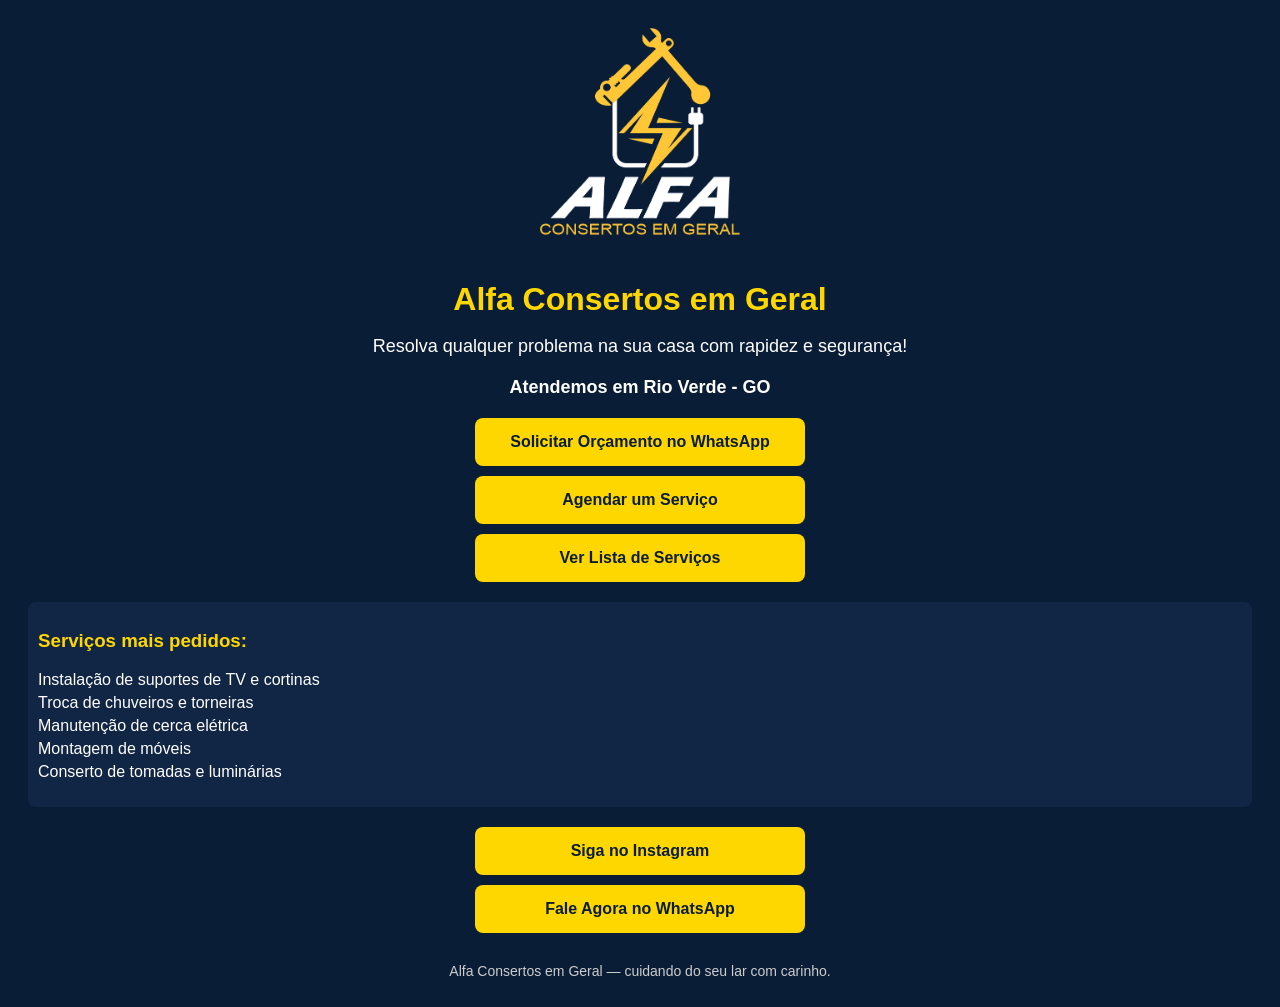
==== index.html @ b8e145f2 "add site files" ====
<!DOCTYPE html>
<html lang="pt-BR">
<head>
  <meta charset="UTF-8">
  <meta name="viewport" content="width=device-width, initial-scale=1">
  <title>Central Alfa Consertos em Geral</title>
  <style>
    body {
      background-color: #0A1D36;
      color: #fff;
      font-family: Arial, sans-serif;
      text-align: center;
      padding: 20px;
    }
    h1 {
      color: #FFD700;
      margin-bottom: 10px;
    }
    p {
      margin-bottom: 20px;
      font-size: 18px;
    }
    .button {
      display: block;
      background-color: #FFD700;
      color: #0A1D36;
      text-decoration: none;
      padding: 15px;
      margin: 10px auto;
      border-radius: 8px;
      width: 90%;
      max-width: 300px;
      font-weight: bold;
      transition: 0.3s;
    }
    .button:hover {
      background-color: #FFA500;
    }
    .services {
      text-align: left;
      margin: 20px 0;
      padding: 10px;
      background-color: #112544;
      border-radius: 8px;
    }
    .services h3 {
      color: #FFD700;
    }
    .services ul {
      list-style: none;
      padding: 0;
      font-size: 16px;
    }
    .services ul li {
      margin: 5px 0;
    }
    .footer {
      margin-top: 30px;
      font-size: 14px;
      color: #ccc;
    }
    img.logo {
      max-width: 200px;
      margin-bottom: 20px;
    }
  </style>
</head>
<body>

  <img src="logo.png" alt="Alfa Consertos em Geral" class="logo">

  <h1>Alfa Consertos em Geral</h1>
  <p>Resolva qualquer problema na sua casa com rapidez e segurança!</p>
  <p><strong>Atendemos em Rio Verde - GO</strong></p>

  <a href="https://wa.me/5564999018443" class="button">Solicitar Orçamento no WhatsApp</a>
  <a href="https://wa.me/5564999018443" class="button">Agendar um Serviço</a>
  <a href="servicos.html" class="button">Ver Lista de Serviços</a>

  <div class="services" id="servicos">
    <h3>Serviços mais pedidos:</h3>
    <ul>
      <li>Instalação de suportes de TV e cortinas</li>
      <li>Troca de chuveiros e torneiras</li>
      <li>Manutenção de cerca elétrica</li>
      <li>Montagem de móveis</li>
      <li>Conserto de tomadas e luminárias</li>
    </ul>
  </div>

  <a href="https://www.instagram.com/alfa_consertosgerais?igsh=MWU2eDN0eHI1eWJycw==" class="button">Siga no Instagram</a>
  <a href="https://wa.me/5564999018443" class="button">Fale Agora no WhatsApp</a>

  <div class="footer">
    Alfa Consertos em Geral — cuidando do seu lar com carinho.
  </div>

</body>
</html>
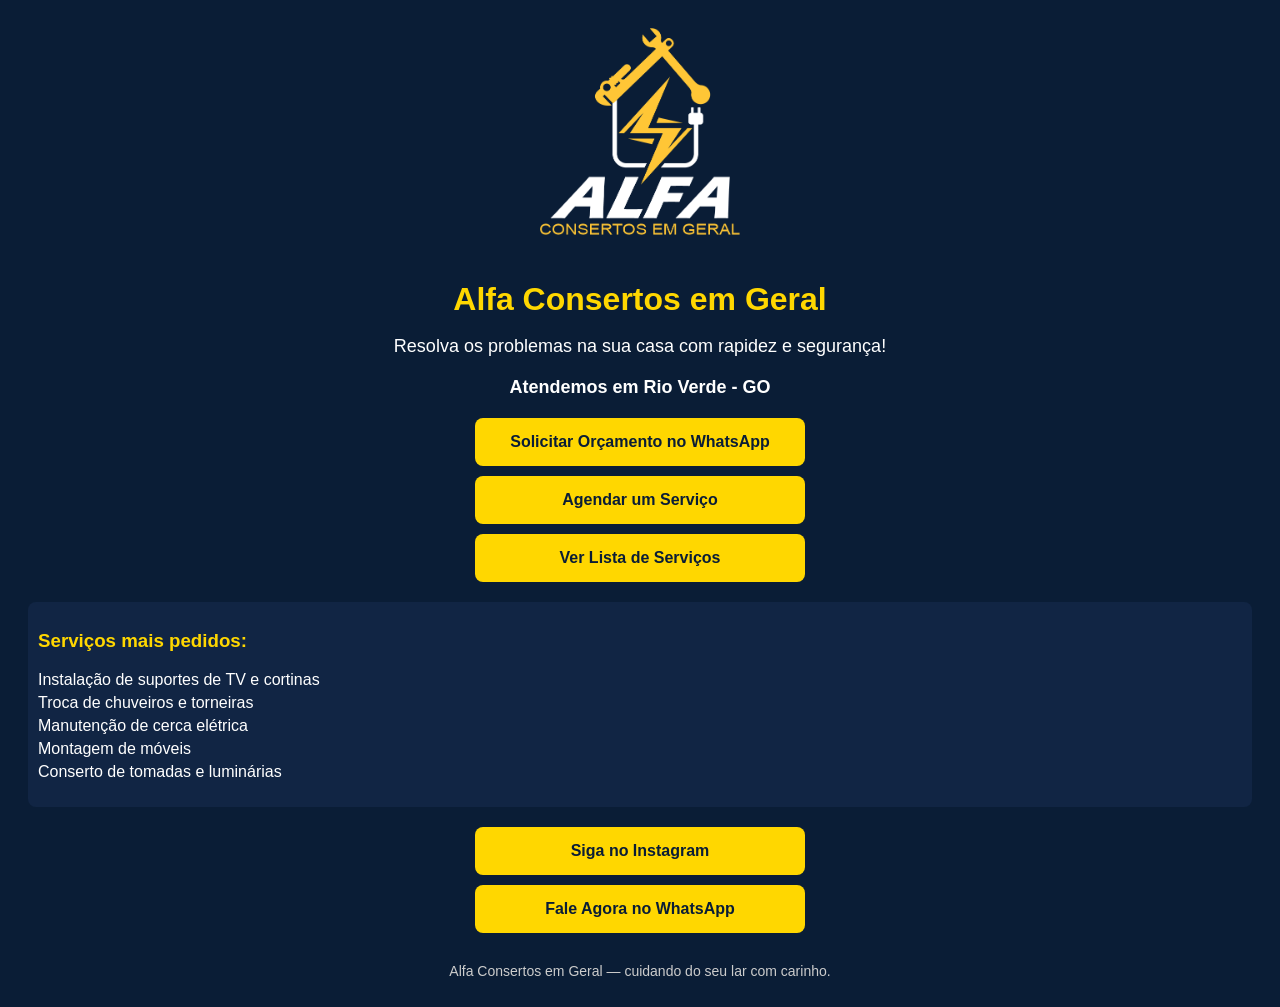
==== commit d63a8121: "index.html" ====
--- a/index.html
+++ b/index.html
@@ -70,7 +70,7 @@
   <img src="logo.png" alt="Alfa Consertos em Geral" class="logo">
 
   <h1>Alfa Consertos em Geral</h1>
-  <p>Resolva qualquer problema na sua casa com rapidez e segurança!</p>
+  <p>Resolva os problemas na sua casa com rapidez e segurança!</p>
   <p><strong>Atendemos em Rio Verde - GO</strong></p>
 
   <a href="https://wa.me/5564999018443" class="button">Solicitar Orçamento no WhatsApp</a>
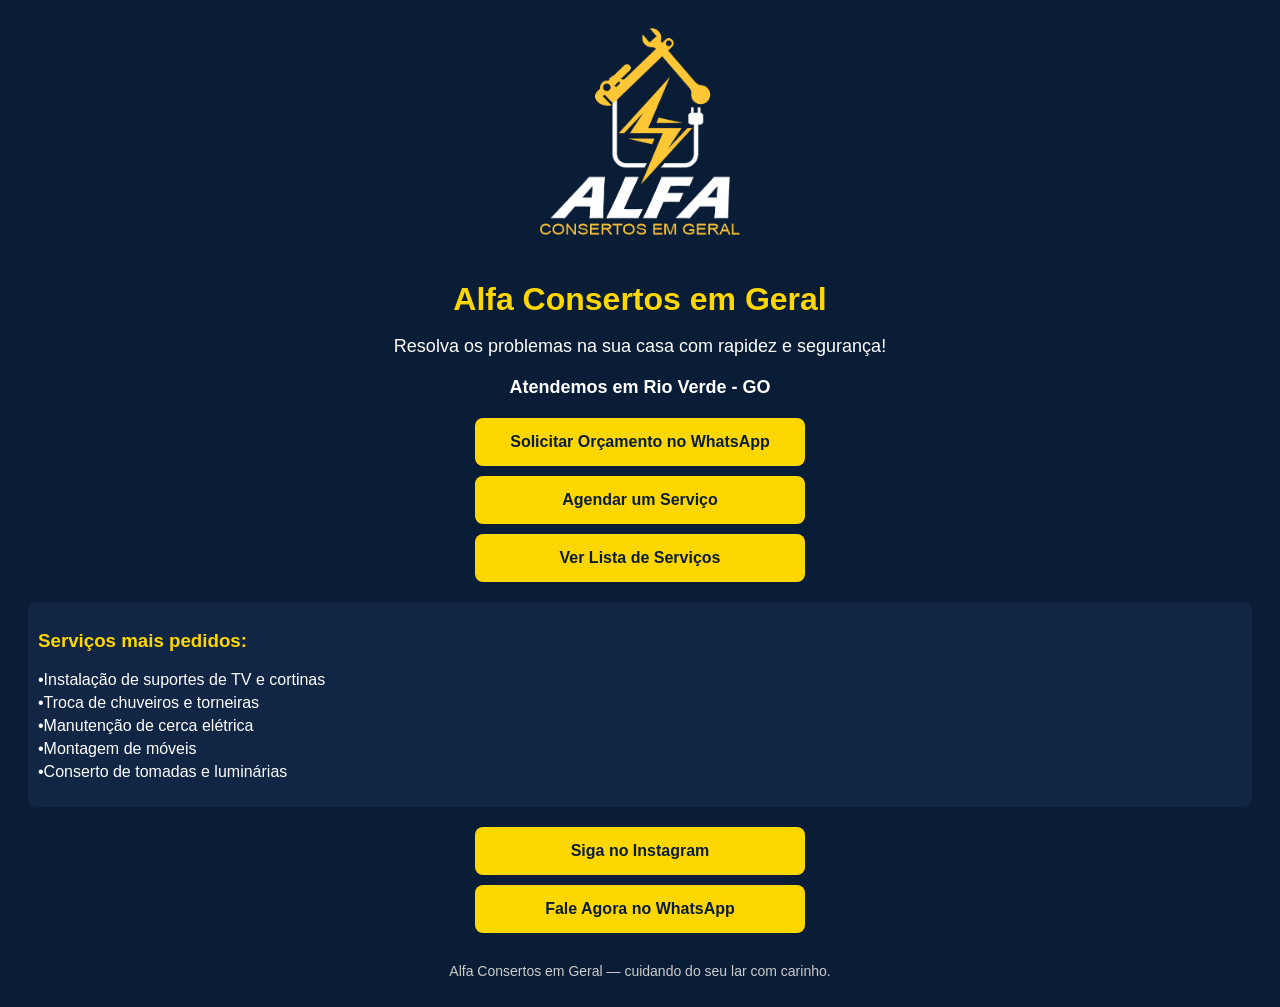
==== commit 6f128714: "Atualizar o index.html" ====
--- a/index.html
+++ b/index.html
@@ -80,11 +80,11 @@
   <div class="services" id="servicos">
     <h3>Serviços mais pedidos:</h3>
     <ul>
-      <li>Instalação de suportes de TV e cortinas</li>
-      <li>Troca de chuveiros e torneiras</li>
-      <li>Manutenção de cerca elétrica</li>
-      <li>Montagem de móveis</li>
-      <li>Conserto de tomadas e luminárias</li>
+      <li>•Instalação de suportes de TV e cortinas</li>
+      <li>•Troca de chuveiros e torneiras</li>
+      <li>•Manutenção de cerca elétrica</li>
+      <li>•Montagem de móveis</li>
+      <li>•Conserto de tomadas e luminárias</li>
     </ul>
   </div>
 
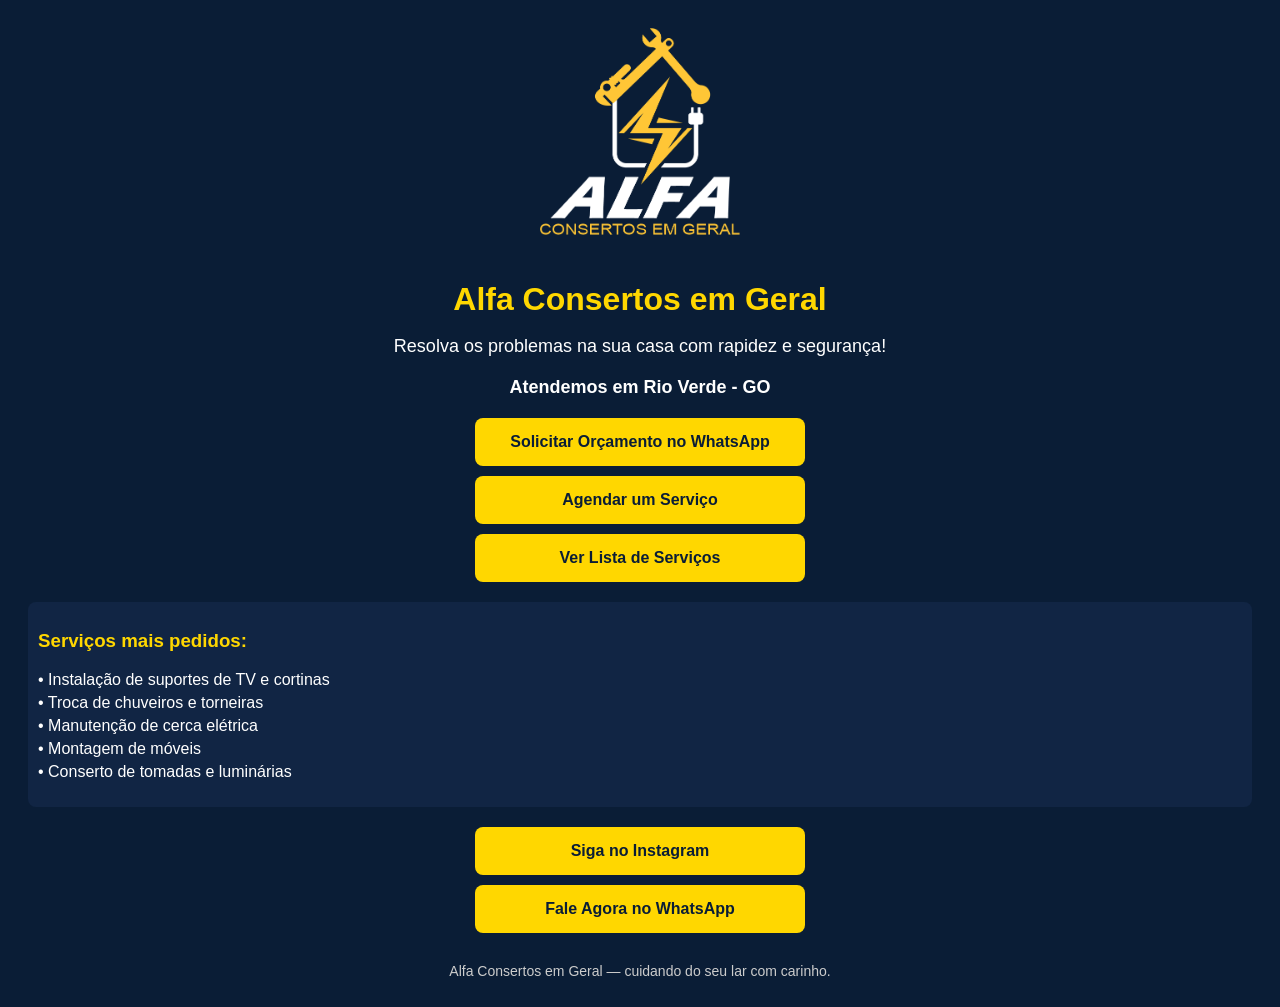
==== commit 21aaf18e: "Atualizar o index.html" ====
--- a/index.html
+++ b/index.html
@@ -80,11 +80,11 @@
   <div class="services" id="servicos">
     <h3>Serviços mais pedidos:</h3>
     <ul>
-      <li>•Instalação de suportes de TV e cortinas</li>
-      <li>•Troca de chuveiros e torneiras</li>
-      <li>•Manutenção de cerca elétrica</li>
-      <li>•Montagem de móveis</li>
-      <li>•Conserto de tomadas e luminárias</li>
+      <li>• Instalação de suportes de TV e cortinas</li>
+      <li>• Troca de chuveiros e torneiras</li>
+      <li>• Manutenção de cerca elétrica</li>
+      <li>• Montagem de móveis</li>
+      <li>• Conserto de tomadas e luminárias</li>
     </ul>
   </div>
 
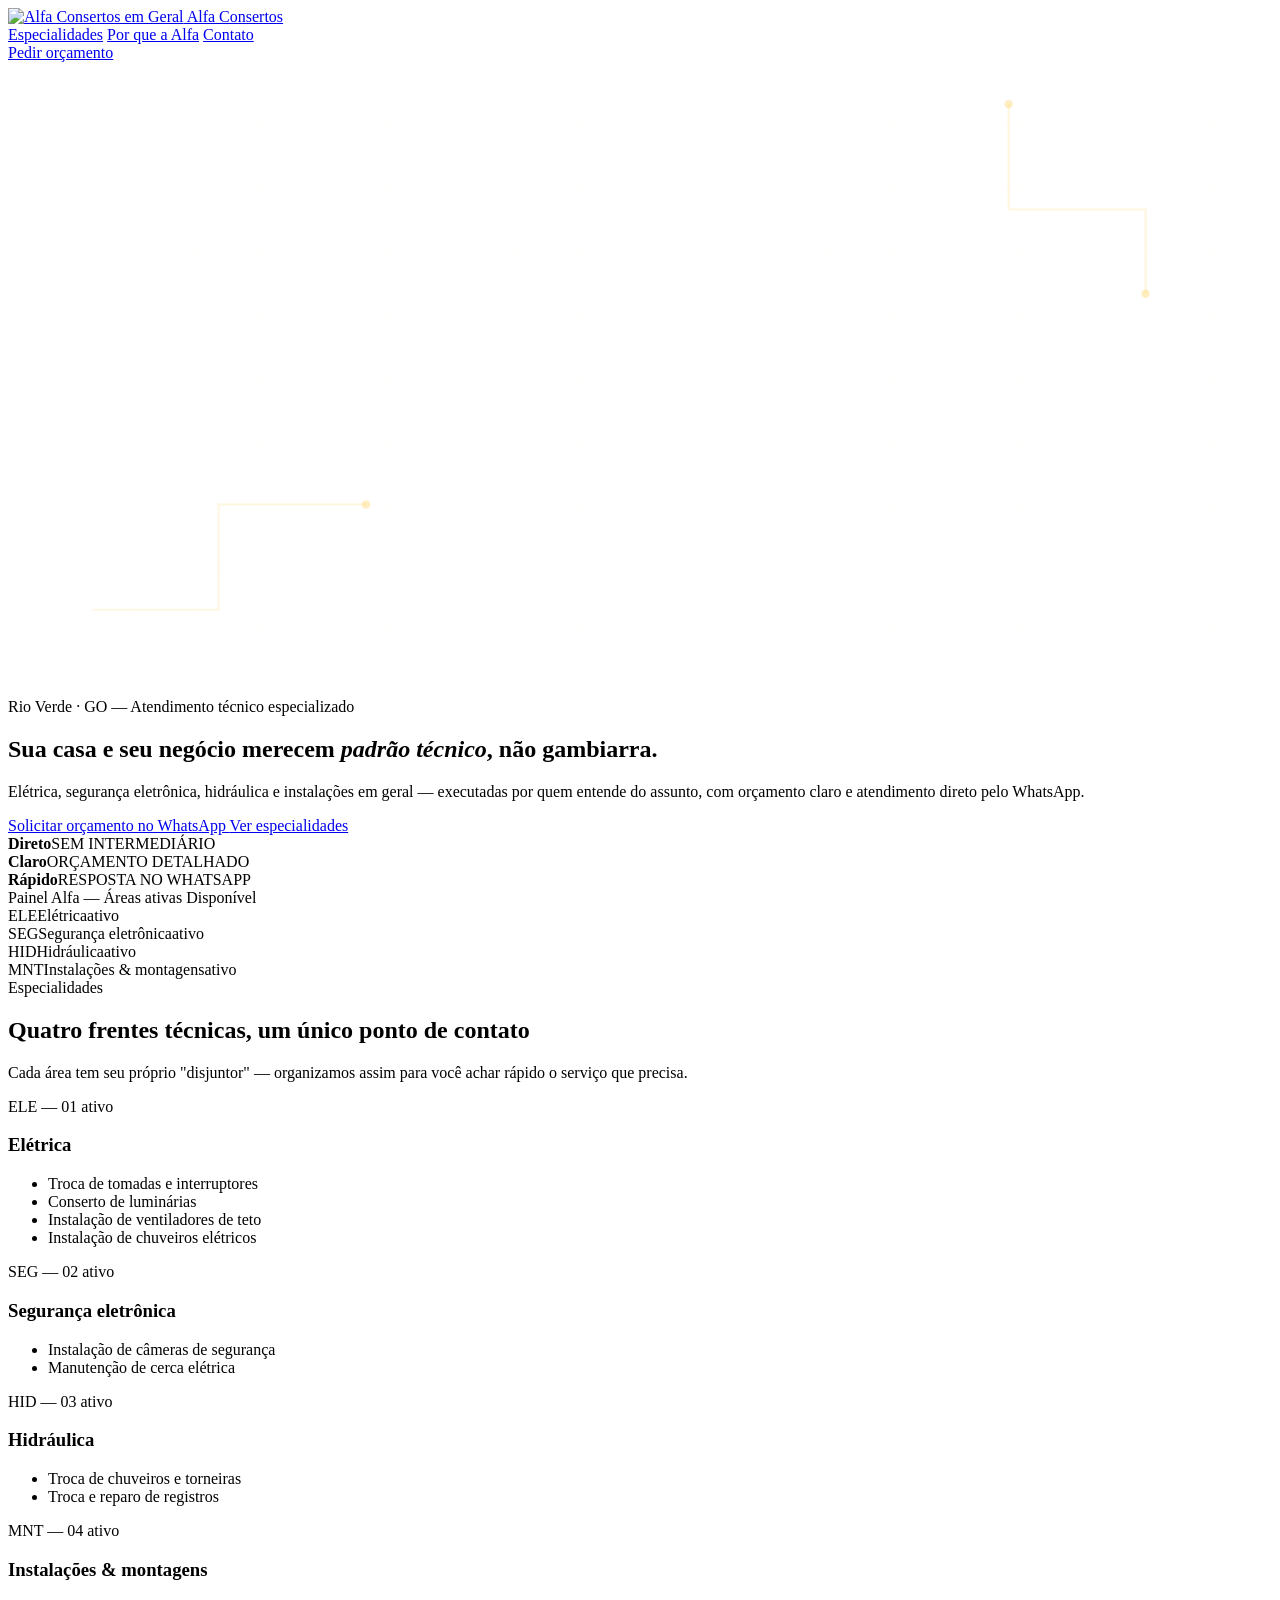
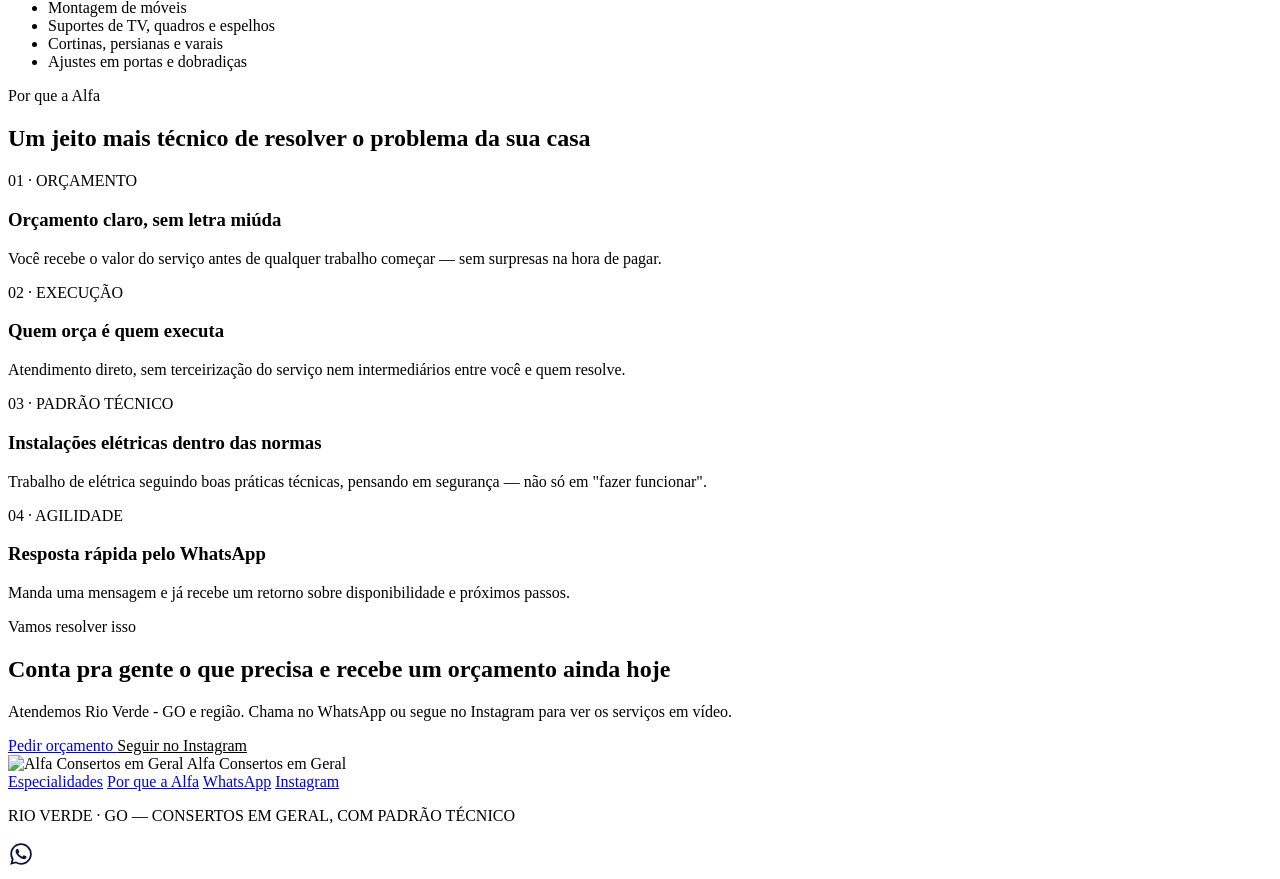
==== commit dd1d99da: "Revise index.html for SEO and content updates Updated the HTML structure, including meta tags, heade" ====
--- a/index.html
+++ b/index.html
@@ -1,99 +1,274 @@
 <!DOCTYPE html>
 <html lang="pt-BR">
 <head>
-  <meta charset="UTF-8">
-  <meta name="viewport" content="width=device-width, initial-scale=1">
-  <title>Central Alfa Consertos em Geral</title>
-  <style>
-    body {
-      background-color: #0A1D36;
-      color: #fff;
-      font-family: Arial, sans-serif;
-      text-align: center;
-      padding: 20px;
-    }
-    h1 {
-      color: #FFD700;
-      margin-bottom: 10px;
-    }
-    p {
-      margin-bottom: 20px;
-      font-size: 18px;
-    }
-    .button {
-      display: block;
-      background-color: #FFD700;
-      color: #0A1D36;
-      text-decoration: none;
-      padding: 15px;
-      margin: 10px auto;
-      border-radius: 8px;
-      width: 90%;
-      max-width: 300px;
-      font-weight: bold;
-      transition: 0.3s;
-    }
-    .button:hover {
-      background-color: #FFA500;
-    }
-    .services {
-      text-align: left;
-      margin: 20px 0;
-      padding: 10px;
-      background-color: #112544;
-      border-radius: 8px;
-    }
-    .services h3 {
-      color: #FFD700;
-    }
-    .services ul {
-      list-style: none;
-      padding: 0;
-      font-size: 16px;
-    }
-    .services ul li {
-      margin: 5px 0;
-    }
-    .footer {
-      margin-top: 30px;
-      font-size: 14px;
-      color: #ccc;
-    }
-    img.logo {
-      max-width: 200px;
-      margin-bottom: 20px;
-    }
-  </style>
+<meta charset="UTF-8">
+<meta name="viewport" content="width=device-width, initial-scale=1">
+<title>Alfa Consertos em Geral | Manutenção Técnica Residencial e Comercial em Rio Verde - GO</title>
+<meta name="description" content="Elétrica, segurança eletrônica, hidráulica e instalações em geral, com padrão técnico. Atendimento rápido em Rio Verde - GO. Peça seu orçamento pelo WhatsApp.">
+
+<!-- Open Graph -->
+<meta property="og:type" content="website">
+<meta property="og:title" content="Alfa Consertos em Geral — Especialistas em Elétrica, Segurança e Instalações">
+<meta property="og:description" content="Manutenção residencial e comercial com padrão técnico em Rio Verde - GO. Orçamento rápido pelo WhatsApp.">
+<meta property="og:image" content="assets/favicon-512.png">
+<meta property="og:locale" content="pt_BR">
+
+<link rel="icon" type="image/png" sizes="512x512" href="assets/favicon-512.png">
+<link rel="icon" type="image/png" sizes="32x32" href="assets/favicon-32.png">
+<link rel="apple-touch-icon" href="assets/favicon-180.png">
+
+<link rel="preconnect" href="https://fonts.googleapis.com">
+<link rel="preconnect" href="https://fonts.gstatic.com" crossorigin>
+<link href="https://fonts.googleapis.com/css2?family=Space+Grotesk:wght@500;700&family=Inter:wght@400;500;600;700&family=JetBrains+Mono:wght@400;500&display=swap" rel="stylesheet">
+<link rel="stylesheet" href="style.css">
+
+<script type="application/ld+json">
+{
+  "@context": "https://schema.org",
+  "@type": "LocalBusiness",
+  "name": "Alfa Consertos em Geral",
+  "image": "assets/favicon-512.png",
+  "description": "Serviços técnicos de elétrica, segurança eletrônica, hidráulica e instalações em geral.",
+  "areaServed": "Rio Verde, GO",
+  "address": {
+    "@type": "PostalAddress",
+    "addressLocality": "Rio Verde",
+    "addressRegion": "GO",
+    "addressCountry": "BR"
+  },
+  "telephone": "+5564981078441",
+  "sameAs": ["https://www.instagram.com/alfa_consertosgerais"]
+}
+</script>
 </head>
 <body>
-
-  <img src="logo.png" alt="Alfa Consertos em Geral" class="logo">
-
-  <h1>Alfa Consertos em Geral</h1>
-  <p>Resolva os problemas na sua casa com rapidez e segurança!</p>
-  <p><strong>Atendemos em Rio Verde - GO</strong></p>
-
-  <a href="https://wa.me/5564999018443" class="button">Solicitar Orçamento no WhatsApp</a>
-  <a href="https://wa.me/5564999018443" class="button">Agendar um Serviço</a>
-  <a href="servicos.html" class="button">Ver Lista de Serviços</a>
-
-  <div class="services" id="servicos">
-    <h3>Serviços mais pedidos:</h3>
-    <ul>
-      <li>• Instalação de suportes de TV e cortinas</li>
-      <li>• Troca de chuveiros e torneiras</li>
-      <li>• Manutenção de cerca elétrica</li>
-      <li>• Montagem de móveis</li>
-      <li>• Conserto de tomadas e luminárias</li>
-    </ul>
+<script>document.documentElement.classList.add('has-js');</script>
+
+<header class="site-header">
+  <div class="wrap">
+    <a href="#topo" class="brand">
+      <img src="assets/logo.png" alt="Alfa Consertos em Geral">
+      Alfa Consertos
+    </a>
+    <nav class="nav-links hide-mobile">
+      <a href="#especialidades">Especialidades</a>
+      <a href="#diferenciais">Por que a Alfa</a>
+      <a href="#contato">Contato</a>
+    </nav>
+    <a class="btn btn-primary header-cta" href="https://wa.me/5564981078441?text=Ol%C3%A1!%20Vi%20o%20site%20da%20Alfa%20Consertos%20e%20gostaria%20de%20um%20or%C3%A7amento." target="_blank" rel="noopener">
+      Pedir orçamento
+    </a>
   </div>
-
-  <a href="https://www.instagram.com/alfa_consertosgerais?igsh=MWU2eDN0eHI1eWJycw==" class="button">Siga no Instagram</a>
-  <a href="https://wa.me/5564999018443" class="button">Fale Agora no WhatsApp</a>
-
-  <div class="footer">
-    Alfa Consertos em Geral — cuidando do seu lar com carinho.
+</header>
+
+<main id="topo">
+
+  <!-- HERO -->
+  <section class="hero">
+    <svg class="hero-schematic" viewBox="0 0 1200 600" preserveAspectRatio="xMidYMid slice" aria-hidden="true">
+      <defs>
+        <pattern id="grid" width="60" height="60" patternUnits="userSpaceOnUse">
+          <path d="M 60 0 L 0 0 0 60" fill="none" stroke="#ffc736" stroke-opacity="0.05" stroke-width="1"/>
+        </pattern>
+      </defs>
+      <rect width="1200" height="600" fill="url(#grid)"/>
+      <path d="M950,40 L950,140 L1080,140 L1080,220" fill="none" stroke="#ffc736" stroke-opacity="0.16" stroke-width="2"/>
+      <circle cx="950" cy="40" r="4" fill="#ffc736" fill-opacity="0.3"/>
+      <circle cx="1080" cy="220" r="4" fill="#ffc736" fill-opacity="0.3"/>
+      <path d="M80,520 L200,520 L200,420 L340,420" fill="none" stroke="#ffc736" stroke-opacity="0.14" stroke-width="2"/>
+      <circle cx="340" cy="420" r="4" fill="#ffc736" fill-opacity="0.3"/>
+    </svg>
+
+    <div class="wrap">
+      <div class="hero-grid">
+        <div>
+          <span class="eyebrow">Rio Verde · GO — Atendimento técnico especializado</span>
+          <h1>Sua casa e seu negócio merecem <em>padrão técnico</em>, não gambiarra.</h1>
+          <p class="lede">
+            Elétrica, segurança eletrônica, hidráulica e instalações em geral —
+            executadas por quem entende do assunto, com orçamento claro e
+            atendimento direto pelo WhatsApp.
+          </p>
+          <div class="hero-actions">
+            <a class="btn btn-primary" href="https://wa.me/5564981078441?text=Ol%C3%A1!%20Vi%20o%20site%20da%20Alfa%20Consertos%20e%20gostaria%20de%20um%20or%C3%A7amento." target="_blank" rel="noopener">
+              Solicitar orçamento no WhatsApp
+            </a>
+            <a class="btn btn-ghost" href="#especialidades">Ver especialidades</a>
+          </div>
+          <div class="trust-bar">
+            <div class="trust-item"><strong>Direto</strong><span>SEM INTERMEDIÁRIO</span></div>
+            <div class="trust-item"><strong>Claro</strong><span>ORÇAMENTO DETALHADO</span></div>
+            <div class="trust-item"><strong>Rápido</strong><span>RESPOSTA NO WHATSAPP</span></div>
+          </div>
+        </div>
+
+        <div class="panel-card" data-reveal>
+          <div class="panel-card-header">
+            <span>Painel Alfa — Áreas ativas</span>
+            <span class="panel-status">Disponível</span>
+          </div>
+          <div class="panel-rows">
+            <div class="panel-row"><span class="code">ELE</span><span class="label">Elétrica</span><span class="status-led">ativo</span></div>
+            <div class="panel-row"><span class="code">SEG</span><span class="label">Segurança eletrônica</span><span class="status-led">ativo</span></div>
+            <div class="panel-row"><span class="code">HID</span><span class="label">Hidráulica</span><span class="status-led">ativo</span></div>
+            <div class="panel-row"><span class="code">MNT</span><span class="label">Instalações &amp; montagens</span><span class="status-led">ativo</span></div>
+          </div>
+        </div>
+      </div>
+    </div>
+  </section>
+
+  <!-- ESPECIALIDADES -->
+  <section id="especialidades" class="section-alt">
+    <div class="wrap">
+      <div class="section-head" data-reveal>
+        <span class="eyebrow">Especialidades</span>
+        <h2>Quatro frentes técnicas, um único ponto de contato</h2>
+        <p>Cada área tem seu próprio "disjuntor" — organizamos assim para você achar rápido o serviço que precisa.</p>
+      </div>
+
+      <div class="breaker-grid">
+        <article class="breaker" data-reveal>
+          <div class="breaker-top">
+            <span class="breaker-code">ELE — 01</span>
+            <span class="breaker-led">ativo</span>
+          </div>
+          <h3>Elétrica</h3>
+          <ul>
+            <li>Troca de tomadas e interruptores</li>
+            <li>Conserto de luminárias</li>
+            <li>Instalação de ventiladores de teto</li>
+            <li>Instalação de chuveiros elétricos</li>
+          </ul>
+        </article>
+
+        <article class="breaker" data-reveal>
+          <div class="breaker-top">
+            <span class="breaker-code">SEG — 02</span>
+            <span class="breaker-led">ativo</span>
+          </div>
+          <h3>Segurança eletrônica</h3>
+          <ul>
+            <li>Instalação de câmeras de segurança</li>
+            <li>Manutenção de cerca elétrica</li>
+          </ul>
+        </article>
+
+        <article class="breaker" data-reveal>
+          <div class="breaker-top">
+            <span class="breaker-code">HID — 03</span>
+            <span class="breaker-led">ativo</span>
+          </div>
+          <h3>Hidráulica</h3>
+          <ul>
+            <li>Troca de chuveiros e torneiras</li>
+            <li>Troca e reparo de registros</li>
+          </ul>
+        </article>
+
+        <article class="breaker" data-reveal>
+          <div class="breaker-top">
+            <span class="breaker-code">MNT — 04</span>
+            <span class="breaker-led">ativo</span>
+          </div>
+          <h3>Instalações &amp; montagens</h3>
+          <ul>
+            <li>Montagem de móveis</li>
+            <li>Suportes de TV, quadros e espelhos</li>
+            <li>Cortinas, persianas e varais</li>
+            <li>Ajustes em portas e dobradiças</li>
+          </ul>
+        </article>
+      </div>
+    </div>
+  </section>
+
+  <!-- DIFERENCIAIS -->
+  <section id="diferenciais">
+    <div class="wrap">
+      <div class="section-head" data-reveal>
+        <span class="eyebrow">Por que a Alfa</span>
+        <h2>Um jeito mais técnico de resolver o problema da sua casa</h2>
+      </div>
+
+      <div class="diff-list" data-reveal>
+        <div class="diff-item">
+          <span class="diff-tag">01 · ORÇAMENTO</span>
+          <div>
+            <h3>Orçamento claro, sem letra miúda</h3>
+            <p>Você recebe o valor do serviço antes de qualquer trabalho começar — sem surpresas na hora de pagar.</p>
+          </div>
+        </div>
+        <div class="diff-item">
+          <span class="diff-tag">02 · EXECUÇÃO</span>
+          <div>
+            <h3>Quem orça é quem executa</h3>
+            <p>Atendimento direto, sem terceirização do serviço nem intermediários entre você e quem resolve.</p>
+          </div>
+        </div>
+        <div class="diff-item">
+          <span class="diff-tag">03 · PADRÃO TÉCNICO</span>
+          <div>
+            <h3>Instalações elétricas dentro das normas</h3>
+            <p>Trabalho de elétrica seguindo boas práticas técnicas, pensando em segurança — não só em "fazer funcionar".</p>
+          </div>
+        </div>
+        <div class="diff-item">
+          <span class="diff-tag">04 · AGILIDADE</span>
+          <div>
+            <h3>Resposta rápida pelo WhatsApp</h3>
+            <p>Manda uma mensagem e já recebe um retorno sobre disponibilidade e próximos passos.</p>
+          </div>
+        </div>
+      </div>
+    </div>
+  </section>
+
+  <!-- CTA -->
+  <section id="contato">
+    <div class="wrap">
+      <div class="cta-band" data-reveal>
+        <div>
+          <span class="eyebrow">Vamos resolver isso</span>
+          <h2>Conta pra gente o que precisa e recebe um orçamento ainda hoje</h2>
+          <p>Atendemos Rio Verde - GO e região. Chama no WhatsApp ou segue no Instagram para ver os serviços em vídeo.</p>
+        </div>
+        <div class="cta-band-actions">
+          <a class="btn btn-primary btn-block" href="https://wa.me/5564981078441?text=Ol%C3%A1!%20Vi%20o%20site%20da%20Alfa%20Consertos%20e%20gostaria%20de%20um%20or%C3%A7amento." target="_blank" rel="noopener">
+            Pedir orçamento
+          </a>
+          <a class="btn btn-ghost btn-block" href="https://www.instagram.com/alfa_consertosgerais?igsh=MWU2eDN0eHI1eWJycw==" target="_blank" rel="noopener" style="border-color: rgba(16,17,61,0.35); color: var(--navy-950);">
+            Seguir no Instagram
+          </a>
+        </div>
+      </div>
+    </div>
+  </section>
+
+</main>
+
+<footer>
+  <div class="wrap">
+    <div class="footer-grid">
+      <div class="footer-brand">
+        <img src="assets/logo.png" alt="Alfa Consertos em Geral">
+        Alfa Consertos em Geral
+      </div>
+      <nav class="footer-links">
+        <a href="#especialidades">Especialidades</a>
+        <a href="#diferenciais">Por que a Alfa</a>
+        <a href="https://wa.me/5564981078441" target="_blank" rel="noopener">WhatsApp</a>
+        <a href="https://www.instagram.com/alfa_consertosgerais?igsh=MWU2eDN0eHI1eWJycw==" target="_blank" rel="noopener">Instagram</a>
+      </nav>
+    </div>
+    <p class="footer-note">RIO VERDE · GO — CONSERTOS EM GERAL, COM PADRÃO TÉCNICO</p>
   </div>
-
+</footer>
+
+<a class="float-wa" href="https://wa.me/5564981078441?text=Ol%C3%A1!%20Vi%20o%20site%20da%20Alfa%20Consertos%20e%20gostaria%20de%20um%20or%C3%A7amento." target="_blank" rel="noopener" aria-label="Chamar no WhatsApp">
+  <svg width="26" height="26" viewBox="0 0 24 24" fill="#10113D"><path d="M12.04 2C6.58 2 2.13 6.45 2.13 11.91c0 1.75.46 3.48 1.32 5.01L2 22l5.25-1.38a9.9 9.9 0 004.79 1.22h.01c5.46 0 9.9-4.45 9.9-9.9C21.96 6.45 17.5 2 12.04 2zm0 18.2h-.01a8.2 8.2 0 01-4.19-1.15l-.3-.18-3.11.82.83-3.03-.2-.31a8.22 8.22 0 01-1.26-4.39c0-4.54 3.7-8.24 8.25-8.24 2.2 0 4.27.86 5.83 2.42a8.18 8.18 0 012.41 5.83c0 4.55-3.7 8.24-8.25 8.24zm4.52-6.17c-.25-.12-1.47-.72-1.7-.81-.23-.08-.39-.12-.56.13-.17.24-.64.81-.78.97-.14.17-.29.19-.53.06-.25-.12-1.05-.39-1.99-1.23-.74-.66-1.24-1.47-1.38-1.72-.14-.24-.01-.38.11-.5.11-.11.25-.29.37-.43.12-.14.16-.24.25-.4.08-.17.04-.31-.02-.43-.06-.12-.56-1.36-.77-1.86-.2-.49-.41-.42-.56-.43-.14-.01-.31-.01-.47-.01-.17 0-.43.06-.66.31-.23.24-.86.85-.86 2.06 0 1.22.89 2.4 1.01 2.56.12.17 1.75 2.68 4.25 3.75.59.26 1.06.41 1.42.53.6.19 1.14.16 1.57.1.48-.07 1.47-.6 1.68-1.19.21-.58.21-1.08.15-1.19-.06-.1-.23-.16-.48-.28z"/></svg>
+</a>
+
+<script src="script.js"></script>
 </body>
 </html>
